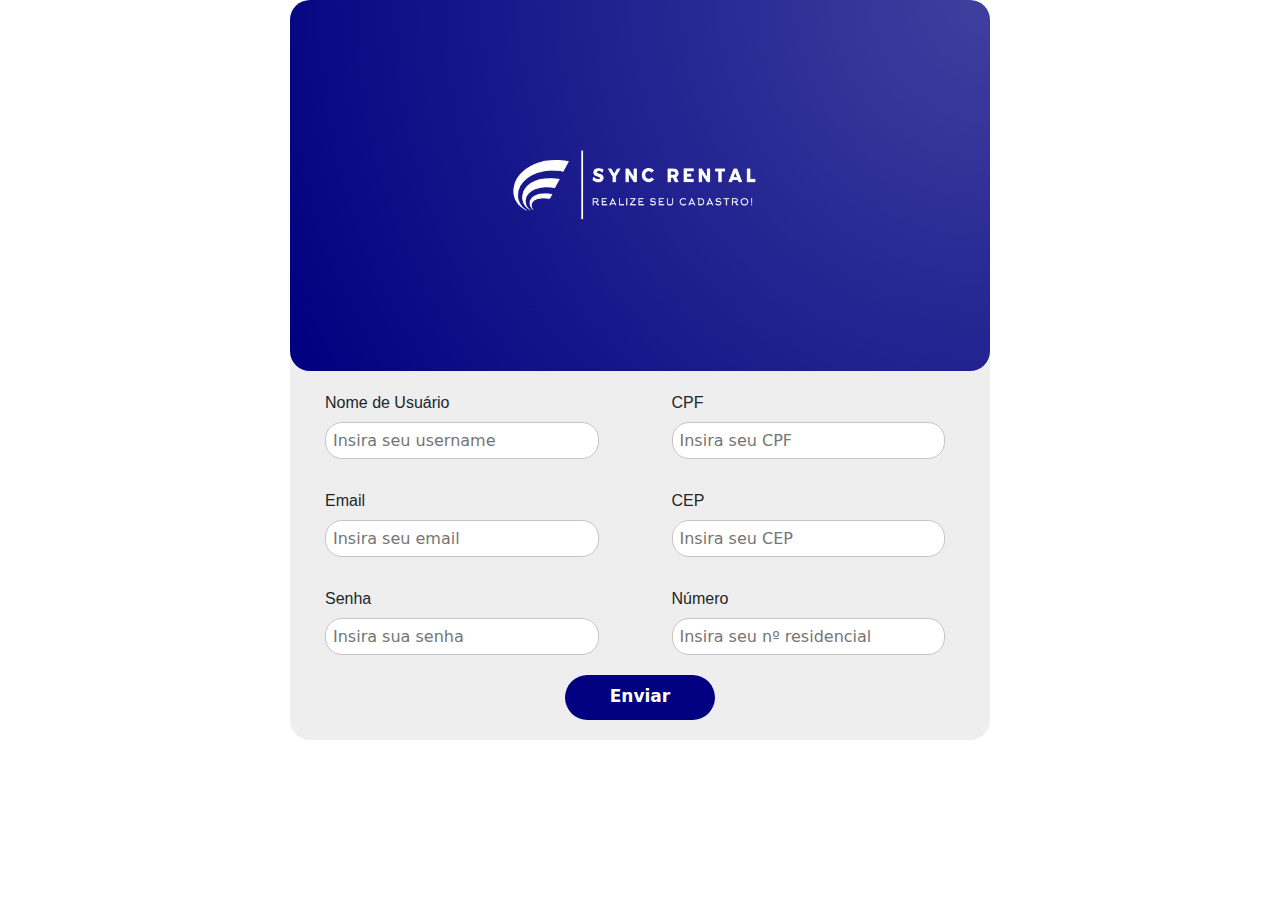
==== Locadora/Cadastro/cadastro.html @ 77b90041 "Iniciando Interface Gráfica" ====
<!DOCTYPE html>
<html lang="pt-br">

<head>
    <meta charset="UTF-8">
    <meta name="viewport" content="width=device-width, initial-scale=1.0">
    <link href="https://cdn.jsdelivr.net/npm/bootstrap@5.3.3/dist/css/bootstrap.min.css" rel="stylesheet"
        integrity="sha384-QWTKZyjpPEjISv5WaRU9OFeRpok6YctnYmDr5pNlyT2bRjXh0JMhjY6hW+ALEwIH" crossorigin="anonymous">
    <link rel="stylesheet" href="cadastro.css">
    <title>Cadastro - Sync</title>
</head>

<body>

    <div class="container">
        <div class="cadastro">
            <div class="imgCadastro">
                <img src="../img/CadastroImage.png" alt="Imagem Cadastro">
            </div>
            <div class="formularios">
                <div class="formulario">
                    <label for="lnome">Nome de Usuário</label>
                    <input type="text" id="lnome" name="nome" placeholder="Insira seu username">

                    <label for="lemail">Email</label>
                    <input type="text" id="lemail" name="email" placeholder="Insira seu email">

                    <label for="lsenha">Senha</label>
                    <input type="password" id="lsenha" name="senha" placeholder="Insira sua senha">
                </div>
                <div class="formulario">
                    <label for="lcpf">CPF</label>
                    <input type="text" id="lcpf" name="cpf" placeholder="Insira seu CPF">

                    <label for="lcep">CEP</label>
                    <input type="text" id="lcep" name="cep" placeholder="Insira seu CEP">

                    <label for="lnumero">Número</label>
                    <input type="text" id="lnumero" name="numero" placeholder="Insira seu nº residencial">
                </div>
            </div>
            <div class="formulario2">
                <div class="enviarCadastro">
                    <input type="submit" id="lenviar" name="enviar" value="Enviar">
                </div>
            </div>
        </div>
    </div>


</body>
<script src="https://cdn.jsdelivr.net/npm/bootstrap@5.3.3/dist/js/bootstrap.bundle.min.js"
    integrity="sha384-YvpcrYf0tY3lHB60NNkmXc5s9fDVZLESaAA55NDzOxhy9GkcIdslK1eN7N6jIeHz"
    crossorigin="anonymous"></script>

</html>
---- Locadora/Cadastro/cadastro.css ----
body {
    margin: 0;
    background-color: #ffffff;
}

.cadastro {
    display: flex;
    flex-direction: column;
    align-items: center;
    width: 900px;
    height: auto;
    background: #eeeeee;
    border-radius: 20px;
    margin: 0 auto;
    padding-bottom: 20px;
    margin-bottom: 30px;
  }
  
  .cadastro .imgCadastro {
    width: 100%;
  }
  
  .cadastro .imgCadastro img {
    width: 100%;
    border-radius: 20px;
  }
  
  .formularios {
    display: flex;
    justify-content: space-between;
    width: 90%;
    margin-top: 20px;
  }
  
  .formulario {
    display: flex;
    flex-direction: column;
    align-items: flex-start;
    width: 45%; /* Cada formulário ocupa 45% do espaço */
  }
  
  .formulario input {
    width: calc(100% - 10px); /* Para levar em consideração a borda de 2px (5px de cada lado) */
    height: 37px;
    margin-top: 7px;
    border: solid 1px #c5c5c5;
    border-radius: 17px;
    padding: 7px;
  }
  
  .formulario label {
    font-family: 'Lilita One', sans-serif;
  }
  
  .formulario input:not(:last-child) {
    margin-bottom: 30px;
  }
  
  .formulario2 {
    width: 100%;
    display: flex;
    justify-content: center;
    margin-top: 20px; /* Espaço entre os formulários e o botão */
  }
  
  .enviarCadastro input {
    width: 150px;
    height: 45px;
    border-radius: 27px;
    border: none;
    background: #000080;
    color: #ffffff;
    font-weight: 700;
    font-size: 17px;
    cursor: pointer;
    transition: 0.30s;
  }
  
  .enviarCadastro input:hover {
    background: #0000c7;
  }
  
  
  
  @media screen and (max-width: 1280px) {
  
    .menu {
       display: block;
       /* Exibir o menu */
    }
  
    .close-btn {
       display: block;
       /* Exibir o botão fechar */
    }
  
    .menu-toggle {
       display: block;
       /* Exibir o ícone do menu */
    }
  
    .col-1 {
       margin-bottom: 20px;
    }
  
    .navegacao2 {
      display: none;
     }
  
     .cadastro {
      width: 700px;
     }
  
  }
  
  
  @media screen and (max-width: 840px) {
  
    .menu {
       display: block;
       /* Exibir o menu */
    }
  
    .close-btn {
       display: block;
       /* Exibir o botão fechar */
    }
  
    .menu-toggle {
       display: block;
       /* Exibir o ícone do menu */
    }
  
    .col-1 {
       margin-bottom: 20px;
    }
  
    .navegacao2 {
      display: none;
     }
  
     .cadastro {
      width: 400px;
     }
  
  }
  
  
  @media screen and (max-width: 610px) {
  
    .menu {
       display: block;
       /* Exibir o menu */
    }
  
    .close-btn {
       display: block;
       /* Exibir o botão fechar */
    }
  
    .menu-toggle {
       display: block;
       /* Exibir o ícone do menu */
    }
  
    .col-1 {
       margin-bottom: 20px;
    }
  
    .navegacao2 {
      display: none;
     }
  }
  
  
  /* Estilos para telas menores usando Media Queries */
  @media screen and (max-width: 768px) {
  
    .menu {
       display: block;
       /* Exibir o menu */
    }
  
    .close-btn {
       display: block;
       /* Exibir o botão fechar */
    }
  
    .menu-toggle {
       display: block;
       /* Exibir o ícone do menu */
    }
  
    .col-1 {
       margin-bottom: 20px;
    }
  
    .navegacao2 {
      display: none;
     }
  
  }
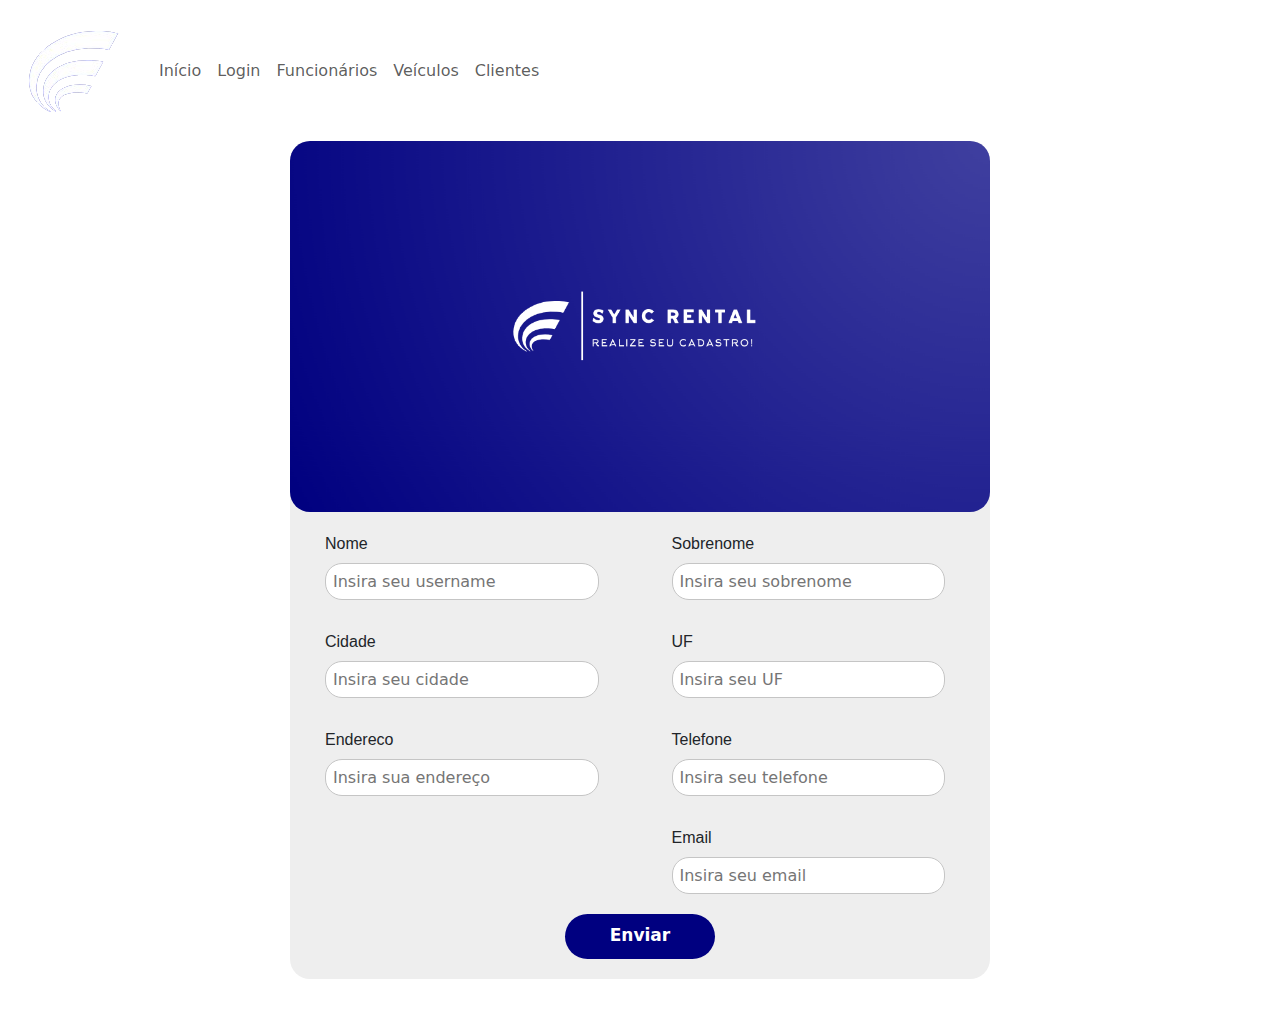
==== commit 8daaf6cb: "Projeto 100%" ====
--- a/Locadora/Cadastro/cadastro.html
+++ b/Locadora/Cadastro/cadastro.html
@@ -6,45 +6,88 @@
     <meta name="viewport" content="width=device-width, initial-scale=1.0">
     <link href="https://cdn.jsdelivr.net/npm/bootstrap@5.3.3/dist/css/bootstrap.min.css" rel="stylesheet"
         integrity="sha384-QWTKZyjpPEjISv5WaRU9OFeRpok6YctnYmDr5pNlyT2bRjXh0JMhjY6hW+ALEwIH" crossorigin="anonymous">
+    <link rel="stylesheet" href="/Home/index.css">
     <link rel="stylesheet" href="cadastro.css">
     <title>Cadastro - Sync</title>
 </head>
 
 <body>
+    <nav class="navbar navbar-expand-lg">
+        <div class="container-fluid">
+            <a class="navbar-brand" href="index.html">
+                <img src="../img/Logo2.png" alt="">
+            </a>
+            <button class="navbar-toggler" type="button" data-bs-toggle="collapse" data-bs-target="#navbarNav"
+                aria-controls="navbarNav" aria-expanded="false" aria-label="Toggle navigation">
+                <span class="navbar-toggler-icon"></span>
+            </button>
+            <div class="collapse navbar-collapse" id="navbarNav">
+                <ul class="navbar-nav">
+                    <li class="nav-item">
+                        <a class="nav-link" href="index.html">Início</a>
+                    </li>
+                    <li class="nav-item">
+                        <a class="nav-link" href="../Login/login.html">Login</a>
+                    </li>
+                    <li class="nav-item">
+                        <a class="nav-link" href="../Funcionarios/funcionarios.html">Funcionários</a>
+                    </li>
+                    <li class="nav-item">
+                        <a class="nav-link" href="../Veiculos/veiculos.html">Veículos</a>
+                    </li>
+                    <li class="nav-item">
+                        <a class="nav-link" href="../Clientes/clientes.html">Clientes</a>
+                    </li>
+                </ul>
+                <ul class="navbar-nav ms-auto">
+                    <li class="nav-item">
+                        <a class="nav-link" href="../Cadastro/cadastro.html">
+                            <i class="fas fa-user fa-2xl"></i>
+                        </a>
+                    </li>
+                </ul>
+            </div>
+        </div>
+    </nav>
 
     <div class="container">
-        <div class="cadastro">
-            <div class="imgCadastro">
-                <img src="../img/CadastroImage.png" alt="Imagem Cadastro">
-            </div>
-            <div class="formularios">
-                <div class="formulario">
-                    <label for="lnome">Nome de Usuário</label>
-                    <input type="text" id="lnome" name="nome" placeholder="Insira seu username">
+        <form action="cadastrarCliente.php" method="post">
+            <div class="cadastro">
+                <div class="imgCadastro">
+                    <img src="../img/CadastroImage.png" alt="Imagem Cadastro">
+                </div>
+                <div class="formularios">
+                    <div class="formulario">
+                        <label for="lnome">Nome</label>
+                        <input type="text" id="lnome" name="nome" placeholder="Insira seu username">
 
-                    <label for="lemail">Email</label>
-                    <input type="text" id="lemail" name="email" placeholder="Insira seu email">
+                        <label for="lcidade">Cidade</label>
+                        <input type="text" id="lcidade" name="cidade" placeholder="Insira seu cidade">
 
-                    <label for="lsenha">Senha</label>
-                    <input type="password" id="lsenha" name="senha" placeholder="Insira sua senha">
+                        <label for="lendereco">Endereco</label>
+                        <input type="text" id="lendereco" name="endereco" placeholder="Insira sua endereço">
+                    </div>
+                    <div class="formulario">
+                        <label for="lsobrenome">Sobrenome</label>
+                        <input type="text" id="lsobrenome" name="sobrenome" placeholder="Insira seu sobrenome">
+
+                        <label for="lcep">UF</label>
+                        <input type="text" id="luf" name="estado" placeholder="Insira seu UF">
+
+                        <label for="lnumero">Telefone</label>
+                        <input type="text" id="ltelefone" name="telefone" placeholder="Insira seu telefone">
+
+                        <label for="lnumero">Email</label>
+                        <input type="text" id="lemail" name="email" placeholder="Insira seu email">
+                    </div>
                 </div>
-                <div class="formulario">
-                    <label for="lcpf">CPF</label>
-                    <input type="text" id="lcpf" name="cpf" placeholder="Insira seu CPF">
-
-                    <label for="lcep">CEP</label>
-                    <input type="text" id="lcep" name="cep" placeholder="Insira seu CEP">
-
-                    <label for="lnumero">Número</label>
-                    <input type="text" id="lnumero" name="numero" placeholder="Insira seu nº residencial">
+                <div class="formulario2">
+                    <div class="enviarCadastro">
+                        <input type="submit" id="lenviar" name="enviar" value="Enviar">
+                    </div>
                 </div>
             </div>
-            <div class="formulario2">
-                <div class="enviarCadastro">
-                    <input type="submit" id="lenviar" name="enviar" value="Enviar">
-                </div>
-            </div>
-        </div>
+        </form>
     </div>
 
 
